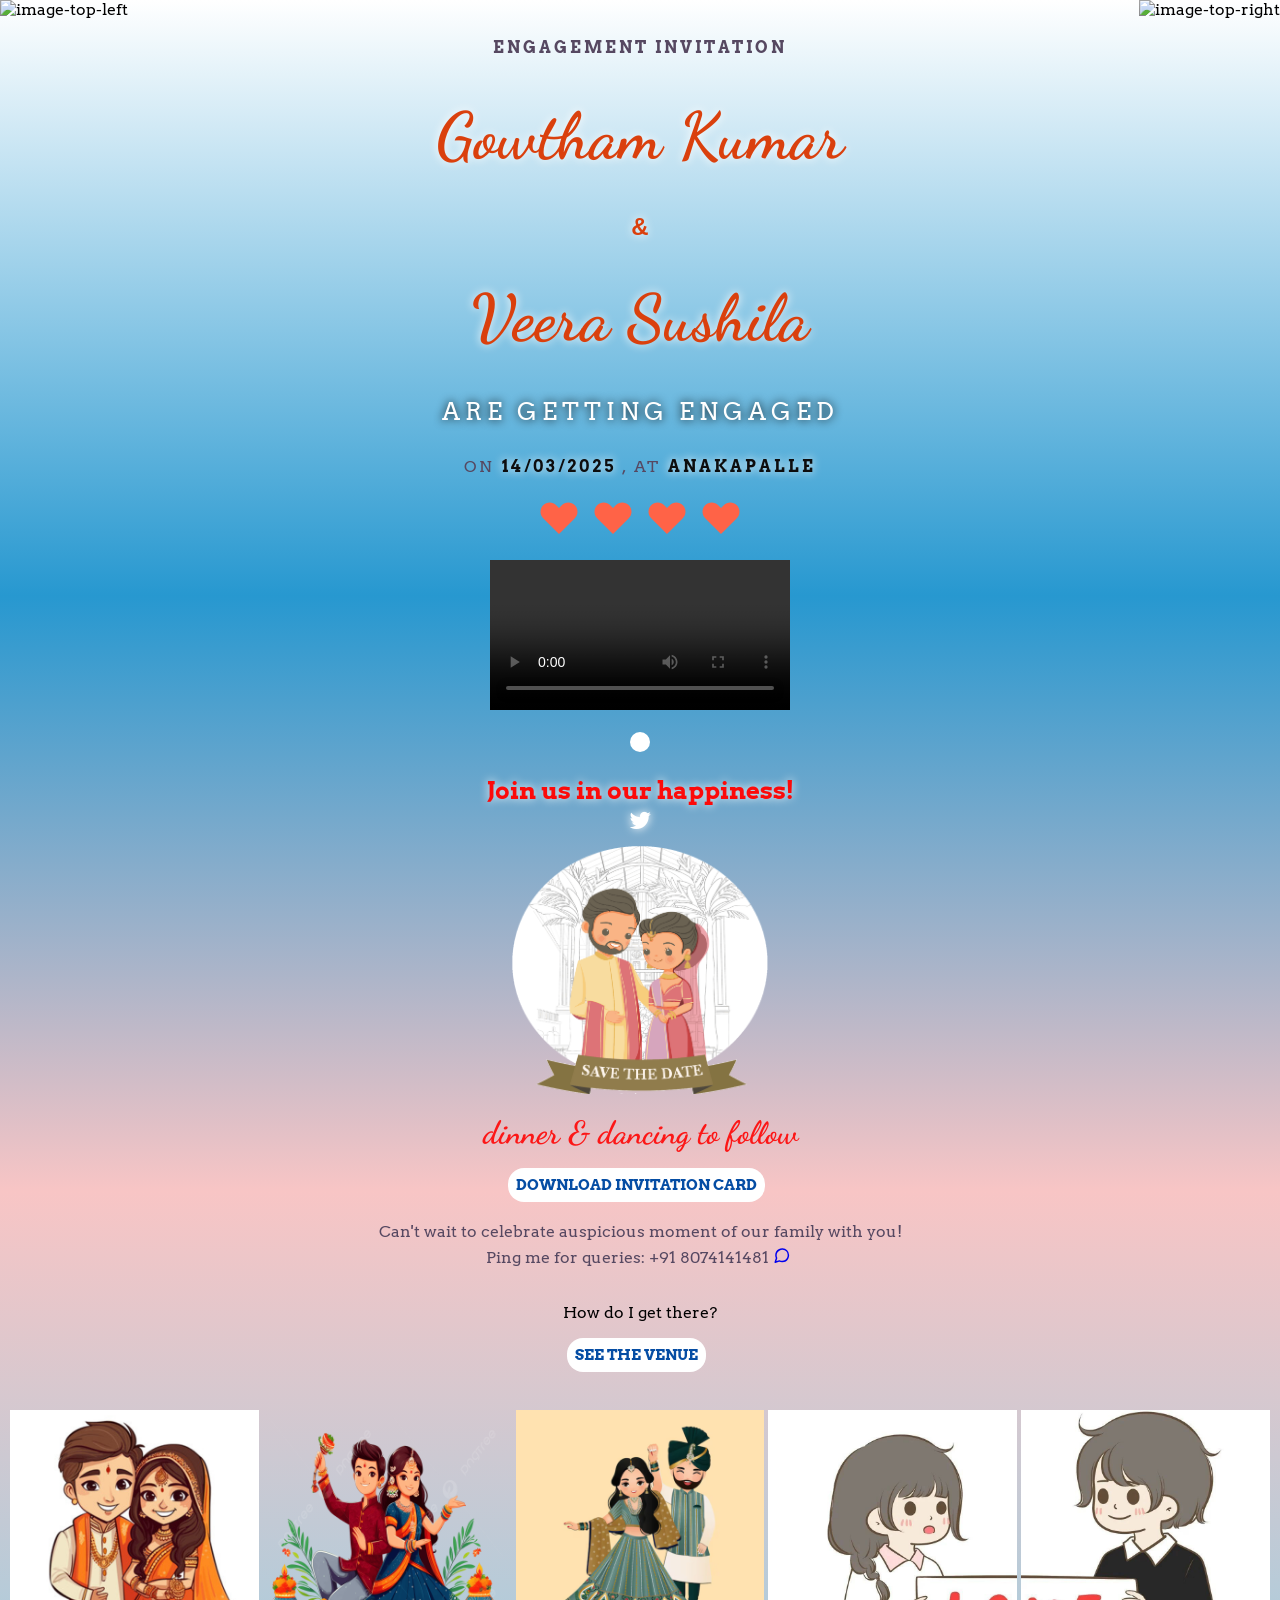
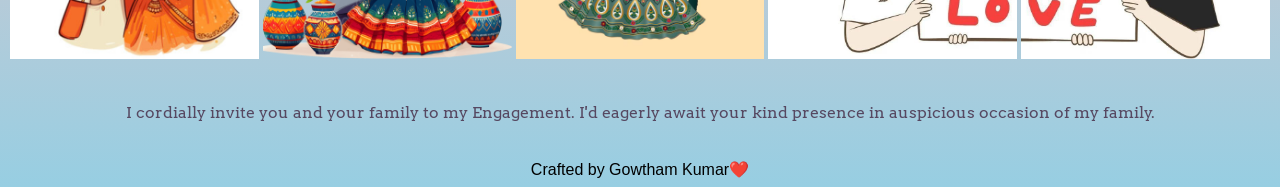
==== invitation-main/index.html @ 42450f7e "Update index.html" ====
<!DOCTYPE html>
<html lang="en" >
   <head>
      <link rel="shortcut icon" href="favicon.png" type="image/png"> 
      <meta charset="UTF-8">
      <meta name="viewport" content="width=device-width, initial-scale=1, user-scalable=no" />
      <meta name="author" content="Gowtham Kumar">
      <meta name="email" content="boddetigowtamkumar@gmail.com">
      <meta name="copyright" content="Gowtham 2025" />
      <meta content="width=device-width, initial-scale=1" name="viewport" />
      <meta property="og:type" content="Wedding Website" >
      <meta property="og:image:type" content="image/jpeg" />
      <meta property="og:image:width" content="200">
      <meta property="og:image:height" content="200">
      <title>Engagement Invitation | Gowtham❤️</title>
      <link href="https://fonts.googleapis.com/css?family=Arvo" rel="stylesheet">
      <link rel='stylesheet' href='https://fonts.googleapis.com/css?family=Dancing+Script&amp;display=swap'>
      <link rel="stylesheet" href="./css/style.css">
      <link rel="stylesheet" href="https://cdnjs.cloudflare.com/ajax/libs/font-awesome/4.7.0/css/font-awesome.min.css">
      
   </head>
   <body>
      <div class="Gowtham-falling"></div>
      <img src="https://i.postimg.cc/mDD9D8Zd/Untitled-design-1-removebg-preview.png" alt="image-top-right" class="top-right-decoration">
      <img src="https://i.postimg.cc/P5X5TN5y/Untitled-design-removebg-preview-1.png" alt="image-top-left" class="top-left-decoration" > 
      <section id="media"></section>
      <div class="wrap">
        
       
        <div class="title">
          <p><b>ENGAGEMENT INVITATION</b></p>
            <h1>Gowtham Kumar</h1>
            <h2>&</h2>
            <h1>Veera Sushila</h1>
            <h3>Are getting Engaged</h3>
            <p>
               On <span class="date"> 14/03/2025 </span></29>, at <span class="place"> 
               Anakapalle</span>            
            </p>
            <div class="body2">
            <svg width="50" height="50" viewBox="0 0 200 200">
               <g transform="translate(100 100)">
                 <path transform="translate(-50 -50)" fill="tomato" d="M92.71,7.27L92.71,7.27c-9.71-9.69-25.46-9.69-35.18,0L50,14.79l-7.54-7.52C32.75-2.42,17-2.42,7.29,7.27v0 c-9.71,9.69-9.71,25.41,0,35.1L50,85l42.71-42.63C102.43,32.68,102.43,16.96,92.71,7.27z"></path>
                 <animateTransform 
                     attributeName="transform" 
                     type="scale" 
                     values="1; 1.5; 1.25; 1.5; 1.5; 1;" 
                     dur="1s" 
                     repeatCount="indefinite"
                     additive="sum">      
                 </animateTransform>
             </g>
           </svg>

           <svg width="50" height="50" viewBox="0 0 200 200">
            <g transform="translate(100 100)">
              <path transform="translate(-50 -50)" fill="tomato" d="M92.71,7.27L92.71,7.27c-9.71-9.69-25.46-9.69-35.18,0L50,14.79l-7.54-7.52C32.75-2.42,17-2.42,7.29,7.27v0 c-9.71,9.69-9.71,25.41,0,35.1L50,85l42.71-42.63C102.43,32.68,102.43,16.96,92.71,7.27z"></path>
              <animateTransform 
                  attributeName="transform" 
                  type="scale" 
                  values="1; 1.5; 1.25; 1.5; 1.5; 1;" 
                  dur="1s" 
                  repeatCount="indefinite"
                  additive="sum">      
              </animateTransform>
          </g>
        </svg>

        <svg width="50" height="50" viewBox="0 0 200 200">
         <g transform="translate(100 100)">
           <path transform="translate(-50 -50)" fill="tomato" d="M92.71,7.27L92.71,7.27c-9.71-9.69-25.46-9.69-35.18,0L50,14.79l-7.54-7.52C32.75-2.42,17-2.42,7.29,7.27v0 c-9.71,9.69-9.71,25.41,0,35.1L50,85l42.71-42.63C102.43,32.68,102.43,16.96,92.71,7.27z"></path>
           <animateTransform 
               attributeName="transform" 
               type="scale" 
               values="1; 1.5; 1.25; 1.5; 1.5; 1;" 
               dur="1s" 
               repeatCount="indefinite"
               additive="sum">      
           </animateTransform>
       </g>
     </svg>

     <svg width="50" height="50" viewBox="0 0 200 200">
      <g transform="translate(100 100)">
        <path transform="translate(-50 -50)" fill="tomato" d="M92.71,7.27L92.71,7.27c-9.71-9.69-25.46-9.69-35.18,0L50,14.79l-7.54-7.52C32.75-2.42,17-2.42,7.29,7.27v0 c-9.71,9.69-9.71,25.41,0,35.1L50,85l42.71-42.63C102.43,32.68,102.43,16.96,92.71,7.27z"></path>
        <animateTransform 
            attributeName="transform" 
            type="scale" 
            values="1; 1.5; 1.25; 1.5; 1.5; 1;" 
            dur="1s" 
            repeatCount="indefinite"
            additive="sum">      
        </animateTransform>
    </g>
  </svg>
             </div>

         </div>
      </div>

      <div class="actions">
        
         <div class="tile__img">
       <video class="tile__video" controls>
        <source src="videoplayback.mp4" type="video/mp4">
        Your browser does not support the video tag.
    </video>
          </div>
      </div>
      <br>   

      <div id="time"></div>

 <p class="happiness">Join us in our happiness!<br><a href="#" target="_blank" class="twitter"><i class="fa fa-twitter"></i></a></p>
     
      <div class="tile__img">
         <img class="tile__img" src="./assets/img/ggg.gif" alt=""  />
       </div>
     
      <p class="dance-med">
         dinner & dancing to follow
      </p>
      <div class="actions">
        
        <a href="./assets/img/My Invitation.jpeg" href="{{.}}" target="_blank">
          <div class="venue">DOWNLOAD INVITATION CARD</div>
        </a>

        
      </div>
      <p class="footer">
         Can't wait to celebrate auspicious moment of our family with you! <br>
         Ping me for queries: +91 8074141481
         <span> <a href="https://api.whatsapp.com/send?phone=9133933034&utm_source=Messaging&utm_medium=Whatsapp" target="_blank" class="social-icon" title="WhatsApp">
          <svg xmlns="http://www.w3.org/2000/svg" width="22" height="22" viewBox="0 -8 30 30" fill="none" stroke="currentColor" stroke-width="2" stroke-linecap="round" stroke-linejoin="round" class="feather feather-activity"><path d="M21 11.5a8.38 8.38 0 0 1-.9 3.8 8.5 8.5 0 0 1-7.6 4.7 8.38 8.38 0 0 1-3.8-.9L3 21l1.9-5.7a8.38 8.38 0 0 1-.9-3.8 8.5 8.5 0 0 1 4.7-7.6 8.38 8.38 0 0 1 3.8-.9h.5a8.48 8.48 0 0 1 8 8v.5z"></path></svg>            
        </a></span>
      </p>
      <div class="music">
         <audio src="./assets/mp3/asd.mp3" id="my_audio" loop="loop"></audio> 
      
      </div>
      

      <p>How do I get there?</p>

      <div class="actions">
        
        <a href="https://maps.app.goo.gl/vthG9NfUws1JMPUT8?g_st=aw" target="_blank">
          <div class="venue">SEE THE VENUE</div>
        </a>
     
      </div>
       <br>   
      </div>
       
              <div class="wrapper">
               <section id="section1">
                
                 <div class="item">
                  <img src="./assets/img/image1.jpg" alt="Describe Image"> 
                </div>
                 <div class="item">
                 <img src="./assets/img/image2.png" alt="Describe Image">
               </div>
               <div class="item">
                <img src="./assets/img/image3.jpg" alt="Describe Image">
              </div>
                 <div class="item">
                 <img src="./assets/img/image4.jpg" alt="Describe Image">
               </div>
                 <div class="item">
                 <img src="./assets/img/image5.jpg" alt="Describe Image">
               </div>
       
               </section>
             </div> 

           </div>
         </div>
       
       </div>    
       <p class="footer">
         I cordially invite you and your family to
         my Engagement.
         
         I'd eagerly await your kind presence in auspicious occasion of my family.
         </p>

   

      <script src='https://cdnjs.cloudflare.com/ajax/libs/jquery/3.4.1/jquery.min.js'></script>
      <script src='https://cdn.jsdelivr.net/gh/timoschaefer/jQuery-Sakura/jquery-sakura.min.js'></script>
      <script  src="./js/script.js"></script>
      <script src="/path/to/flickity.pkgd.min.js"></script>

      
    <script type="text/javascript">
      function onYouTubeIframeAPIReady() {
        var ctrlq = document.getElementById("youtube-player");
        var player = new YT.Player('youtube-player', {
          height: ctrlq.dataset.height,
          width: ctrlq.dataset.width,
          events: {
            'onReady': function(e) {
              e.target.cueVideoById({
                videoId: ctrlq.dataset.video,
                startSeconds: ctrlq.dataset.startseconds,
                endSeconds: ctrlq.dataset.endseconds
              });
            }
          }
        });
      }
    </script>
      
   
 
<br>
Crafted  by Gowtham Kumar❤️

</body>

</html>
---- invitation-main/css/style.css ----
body {
  font-family: Arial, Helvetica, Sans-serif;
  background: linear-gradient(
    white,
    rgb(39, 152, 208),
    rgb(248, 197, 197),
    rgb(151, 206, 226)
  );
}

img {
  max-width: 100%;
  height: auto;
}

@media (max-width: 900px) {
  .imgi {
    max-width: 30%;
  }
  .top-right-decoration {
    max-width: 30%;
  }
  .top-left-decoration {
    max-width: 30%;
  }
}

.top-right-decoration {
  position: absolute;
  top: 0;
  right: 0;
  display: block;
}

.top-left-decoration {
  position: absolute;
  top: 0;
  left: 0;
  display: block;
}

.title h1 {
  font-family: "Dancing Script", cursive;
  font-weight: bold;
  font-style: normal;
  font-size: 65px;
  margin: 30px 0;
  color: #da400d;
  padding: 10px;
  text-shadow: 0 0 10px rgb(255, 255, 255);
}

.title h2 {
  font-family: Arial, Helvetica, sans-serif;
  font-weight: bold;
  font-style: 800;
  margin: 0;
  padding: 0;
  font-size: 24px;
  color: #da400d;
  line-height: 1;
  text-shadow: 0 0 10px rgb(255, 255, 255);
}

.dance-med {
  font-family: "Dancing Script", cursive;
  font-weight: bolder;
  font-style: normal;
  font-size: 32px;
  color: #fc1717;
  margin: 16px;
  text-align: center;
}

.title h3 {
  font-weight: 300;
  text-transform: uppercase;
  letter-spacing: 5px;
  font-size: 24px;
  color: #ffffff;
  margin-top: 5px;
  text-shadow: 0 0 10px rgb(7, 7, 7);
}

.title p {
  color: #564861;
  margin: 30px 0 20px;
  text-transform: uppercase;
  letter-spacing: 3px;
  font-size: 16px;
}

.wrap {
  display: -webkit-flex;
  display: flex;
  -webkit-flex-wrap: wrap;
  flex-wrap: wrap;
  -webkit-justify-content: center;
  justify-content: center;
  -webkit-align-items: center;
  align-items: center;
  /* padding: 20px; */
  text-align: center;
  /* min-height:100%; */
}

/** **/

* {
  /* margin: 0;
    padding: 0; */
  font-family: "Arvo", serif;
}

body {
  display: flex;
  justify-content: center;
  align-items: center;

  flex-direction: column;
}

.title {
  margin-bottom: 10px;
}

#time {
  width: auto;
  height: auto;
  padding: 10px;
  background-color: #ffffff;
  border-radius: 25px;
  font-size: 20px;
}

.venue {
  width: auto;
  height: auto;
  background-color: #ffffff;
  border-radius: 16px;
  text-align: center;
  color: #054da4;
  padding: 8px;
  margin-right: 8px;
  font-weight: 800;
}

.venue a {
  text-decoration: none;
  color: #fff;
}

.container {
  display: flex;
  /* grid-template-columns: 1fr 1fr; */
  border-radius: 10px;
  overflow: hidden;
}

.block {
  width: 180px;
  height: 160px;
  display: flex;
  justify-content: center;
  align-items: center;
  text-align: center;
  color: #fff;
}

.days {
  background: rgb(5, 5, 106);
}

.hours {
  background: #5cadeb;
  color: rgb(5, 5, 106);
  font-weight: 800;
  text-shadow: 0 0 10px rgb(255, 253, 253);
}

.minutes {
  background: rgb(5, 5, 106);
}

.seconds {
  background-color: #5cadeb;
  color: rgb(5, 5, 106);
  font-weight: 800;
  text-shadow: 0 0 10px rgb(255, 253, 253);
}

.date {
  color: rgb(13, 13, 14);
  font-weight: 900;
  text-shadow: 0 0 10px rgb(255, 253, 253);
}

.place {
  color: rgb(13, 13, 14);
  font-weight: 900;
  text-shadow: 0 0 10px rgb(255, 253, 253);
}

.footer {
  color: #564861;
  text-align: center;
  font-size: 16px;
  margin: 20px;
}

.phone {
  color: #874562;
  text-shadow: 0 0 10px rgb(255, 253, 253);
}

.end-msg {
  width: auto;
  height: auto;
  padding: 12px;
  background: linear-gradient(90deg, #b33a46, #9b313c);
  border-radius: 20px;
  font-size: 14px;
  color: #fff;
  font-size: 24px;
}

a {
  text-decoration: none;
}

.happiness {
  color: #fc0a0a;
  font-size: 24px;
  font-weight: bold;
  text-align: center;
  margin-bottom: 10px;
  text-shadow: 0 0 10px rgb(255, 255, 255);
}

.twitter {
  color: #ffffff;
}

.music {
  display: none;
}

.actions {
  display: flex;
  font-size: 15px;
  letter-spacing: 0pt;
}

@media only screen and (max-width: 768px) {
  .video-container {
    overflow: hidden;
    position: relative;
    width: 100%;
  }

  .video-container::after {
    padding-top: 56.25%;
    display: block;
    content: "";
  }

  .video-container iframe {
    position: absolute;
    top: 0;
    left: 0;
    width: 100%;
    height: 100%;
  }

  .block {
    width: 90px;
    height: 80px;
    /* display: grid; */
    font-size: 16px;
  }
}

@media only screen and (max-width: 400px) {
  .video-container {
    overflow: hidden;
    position: relative;
    width: 100%;
  }

  .video-container::after {
    padding-top: 56.25%;
    display: block;
    content: "";
  }

  .video-container iframe {
    position: absolute;
    top: 0;
    left: 0;
    width: 100%;
    height: 100%;
  }

  .block {
    width: 75px;
    height: 65px;

    font-size: 12px;
  }
}

.wrapper {
  display: grid;
  grid-template-columns: repeat(3, 100%);
  overflow: hidden;
  scroll-behavior: smooth;
}
.wrapper section {
  width: 100%;
  position: relative;
  display: grid;
  grid-template-columns: repeat(5, auto);
  margin: 20px 0;
}
.wrapper section .item {
  /* width: max-content; */
  padding: 0 2px;
  transition: 250ms all ease;
}
.wrapper section .item:hover {
  margin: 0 40px;
  transform: scale(1.8);
}
.wrapper section a {
  position: absolute;
  color: #fff;
  text-decoration: none;
  font-size: 6em;
  background: black;
  width: 80px;
  padding: 20px;
  text-align: center;
  z-index: 1;
}
.wrapper section a:nth-of-type(1) {
  top: 0;
  bottom: 0;
  left: 0;
  background: linear-gradient(-90deg, rgba(0, 0, 0, 0) 0%, black 100%);
}
.wrapper section a:nth-of-type(2) {
  top: 0;
  bottom: 0;
  right: 0;
  background: linear-gradient(90deg, rgba(0, 0, 0, 0) 0%, black 100%);
}

@media only screen and (max-width: 600px) {
  a.arrow__btn {
    display: none;
  }
  .wrapper {
    display: none;
  }

  .wrapper section .item {
    max-width: 100%;
  }
}

.tile__img {
  max-width: 45%;
  text-align: center;
  height: auto;
  object-fit: cover;
}

blockquote {
  position: relative;
  padding-left: 30px;
  font-weight: 600;
  color: #373a63;
  padding: 1em;
  padding-right: 0.25em;
  margin-left: 2.25em;
  margin-right: 0.2em;
  max-width: 35em;
  font-size: 15px;
}
blockquote::before {
  content: "“";
  font-family: serif;
  position: absolute;
  right: 100%;
  font-size: 75px;
  line-height: 0px;
  top: 50px;
  color: #674ea7;
  animation: dancing 1s linear infinite;
  display: inline-block;
  transform: rotate(13deg);
}
blockquote::after {
  content: "";
  display: block;
  position: absolute;
  top: 100%;
  width: 80px;
  height: 5px;
  background: #e56d39;
  left: 1em;
}

@keyframes dancing {
  0% {
    transform: rotate(13deg) scale(1.25);
  }

  25% {
    transform: rotate(0deg);
  }

  50% {
    transform: rotate(-13deg) scale(1.25);
  }

  75% {
    transform: rotate(0deg);
  }

  100% {
    transform: rotate(13deg) scale(1.25);
  }
}
@-webkit-keyframes fall {
  0% {
    opacity: 0.9;
    top: 0;
  }
  100% {
    opacity: 0.2;
    top: 100%;
  }
}

@keyframes fall {
  0% {
    opacity: 0.9;
    top: 0;
  }
  100% {
    opacity: 0.2;
    top: 100%;
  }
}

@-webkit-keyframes blow-soft-left {
  0% {
    margin-left: 0;
  }
  100% {
    margin-left: -50%;
  }
}

@keyframes blow-soft-left {
  0% {
    margin-left: 0;
  }
  100% {
    margin-left: -50%;
  }
}

@-webkit-keyframes blow-medium-left {
  0% {
    margin-left: 0;
  }
  100% {
    margin-left: -100%;
  }
}

@keyframes blow-medium-left {
  0% {
    margin-left: 0;
  }
  100% {
    margin-left: -100%;
  }
}

@-webkit-keyframes blow-soft-right {
  0% {
    margin-left: 0;
  }
  100% {
    margin-left: 50%;
  }
}

@keyframes blow-soft-right {
  0% {
    margin-left: 0;
  }
  100% {
    margin-left: 50%;
  }
}

@-webkit-keyframes blow-medium-right {
  0% {
    margin-left: 0;
  }
  100% {
    margin-left: 100%;
  }
}

@keyframes blow-medium-right {
  0% {
    margin-left: 0;
  }
  100% {
    margin-left: 100%;
  }
}

@-webkit-keyframes sway-0 {
  0% {
    -webkit-transform: rotate(-5deg);
  }
  40% {
    -webkit-transform: rotate(28deg);
  }
  100% {
    -webkit-transform: rotate(3deg);
  }
}

@keyframes sway-0 {
  0% {
    -ms-transform: rotate(-5deg);
    transform: rotate(-5deg);
  }
  40% {
    -ms-transform: rotate(28deg);
    transform: rotate(28deg);
  }
  100% {
    -ms-transform: rotate(3deg);
    transform: rotate(3deg);
  }
}

@-webkit-keyframes sway-1 {
  0% {
    -webkit-transform: rotate(10deg);
  }
  40% {
    -webkit-transform: rotate(43deg);
  }
  100% {
    -webkit-transform: rotate(15deg);
  }
}

@keyframes sway-1 {
  0% {
    -ms-transform: rotate(10deg);
    transform: rotate(10deg);
  }
  40% {
    -ms-transform: rotate(43deg);
    transform: rotate(43deg);
  }
  100% {
    -ms-transform: rotate(15deg);
    transform: rotate(15deg);
  }
}

@-webkit-keyframes sway-2 {
  0% {
    -webkit-transform: rotate(15deg);
  }
  40% {
    -webkit-transform: rotate(56deg);
  }
  100% {
    -webkit-transform: rotate(22deg);
  }
}

@keyframes sway-2 {
  0% {
    -ms-transform: rotate(15deg);
    transform: rotate(15deg);
  }
  40% {
    -ms-transform: rotate(56deg);
    transform: rotate(56deg);
  }
  100% {
    -ms-transform: rotate(22deg);
    transform: rotate(22deg);
  }
}

@-webkit-keyframes sway-3 {
  0% {
    -webkit-transform: rotate(25deg);
  }
  40% {
    -webkit-transform: rotate(74deg);
  }
  100% {
    -webkit-transform: rotate(37deg);
  }
}

@keyframes sway-3 {
  0% {
    -ms-transform: rotate(25deg);
    transform: rotate(25deg);
  }
  40% {
    -ms-transform: rotate(74deg);
    transform: rotate(74deg);
  }
  100% {
    -ms-transform: rotate(37deg);
    transform: rotate(37deg);
  }
}

@-webkit-keyframes sway-4 {
  0% {
    -webkit-transform: rotate(40deg);
  }
  40% {
    -webkit-transform: rotate(68deg);
  }
  100% {
    -webkit-transform: rotate(25deg);
  }
}

@keyframes sway-4 {
  0% {
    -ms-transform: rotate(40deg);
    transform: rotate(40deg);
  }
  40% {
    -ms-transform: rotate(68deg);
    transform: rotate(68deg);
  }
  100% {
    -ms-transform: rotate(25deg);
    transform: rotate(25deg);
  }
}

@-webkit-keyframes sway-5 {
  0% {
    -webkit-transform: rotate(50deg);
  }
  40% {
    -webkit-transform: rotate(78deg);
  }
  100% {
    -webkit-transform: rotate(40deg);
  }
}

@keyframes sway-5 {
  0% {
    -ms-transform: rotate(50deg);
    transform: rotate(50deg);
  }
  40% {
    -ms-transform: rotate(78deg);
    transform: rotate(78deg);
  }
  100% {
    -ms-transform: rotate(40deg);
    transform: rotate(40deg);
  }
}

@-webkit-keyframes sway-6 {
  0% {
    -webkit-transform: rotate(65deg);
  }
  40% {
    -webkit-transform: rotate(92deg);
  }
  100% {
    -webkit-transform: rotate(58deg);
  }
}

@keyframes sway-6 {
  0% {
    -ms-transform: rotate(65deg);
    transform: rotate(65deg);
  }
  40% {
    -ms-transform: rotate(92deg);
    transform: rotate(92deg);
  }
  100% {
    -ms-transform: rotate(58deg);
    transform: rotate(58deg);
  }
}

@-webkit-keyframes sway-7 {
  0% {
    -webkit-transform: rotate(72deg);
  }
  40% {
    -webkit-transform: rotate(118deg);
  }
  100% {
    -webkit-transform: rotate(68deg);
  }
}

@keyframes sway-7 {
  0% {
    -ms-transform: rotate(72deg);
    transform: rotate(72deg);
  }
  40% {
    -ms-transform: rotate(118deg);
    transform: rotate(118deg);
  }
  100% {
    -ms-transform: rotate(68deg);
    transform: rotate(68deg);
  }
}

@-webkit-keyframes sway-8 {
  0% {
    -webkit-transform: rotate(94deg);
  }
  40% {
    -webkit-transform: rotate(136deg);
  }
  100% {
    -webkit-transform: rotate(82deg);
  }
}

@keyframes sway-8 {
  0% {
    -ms-transform: rotate(94deg);
    transform: rotate(94deg);
  }
  40% {
    -ms-transform: rotate(136deg);
    transform: rotate(136deg);
  }
  100% {
    -ms-transform: rotate(82deg);
    transform: rotate(82deg);
  }
}

.sakura {
  background: linear-gradient(
    120deg,
    rgba(22, 9, 203, 0.6),
    rgba(154, 193, 235, 0.9)
  );

  pointer-events: none;
  position: absolute;
}
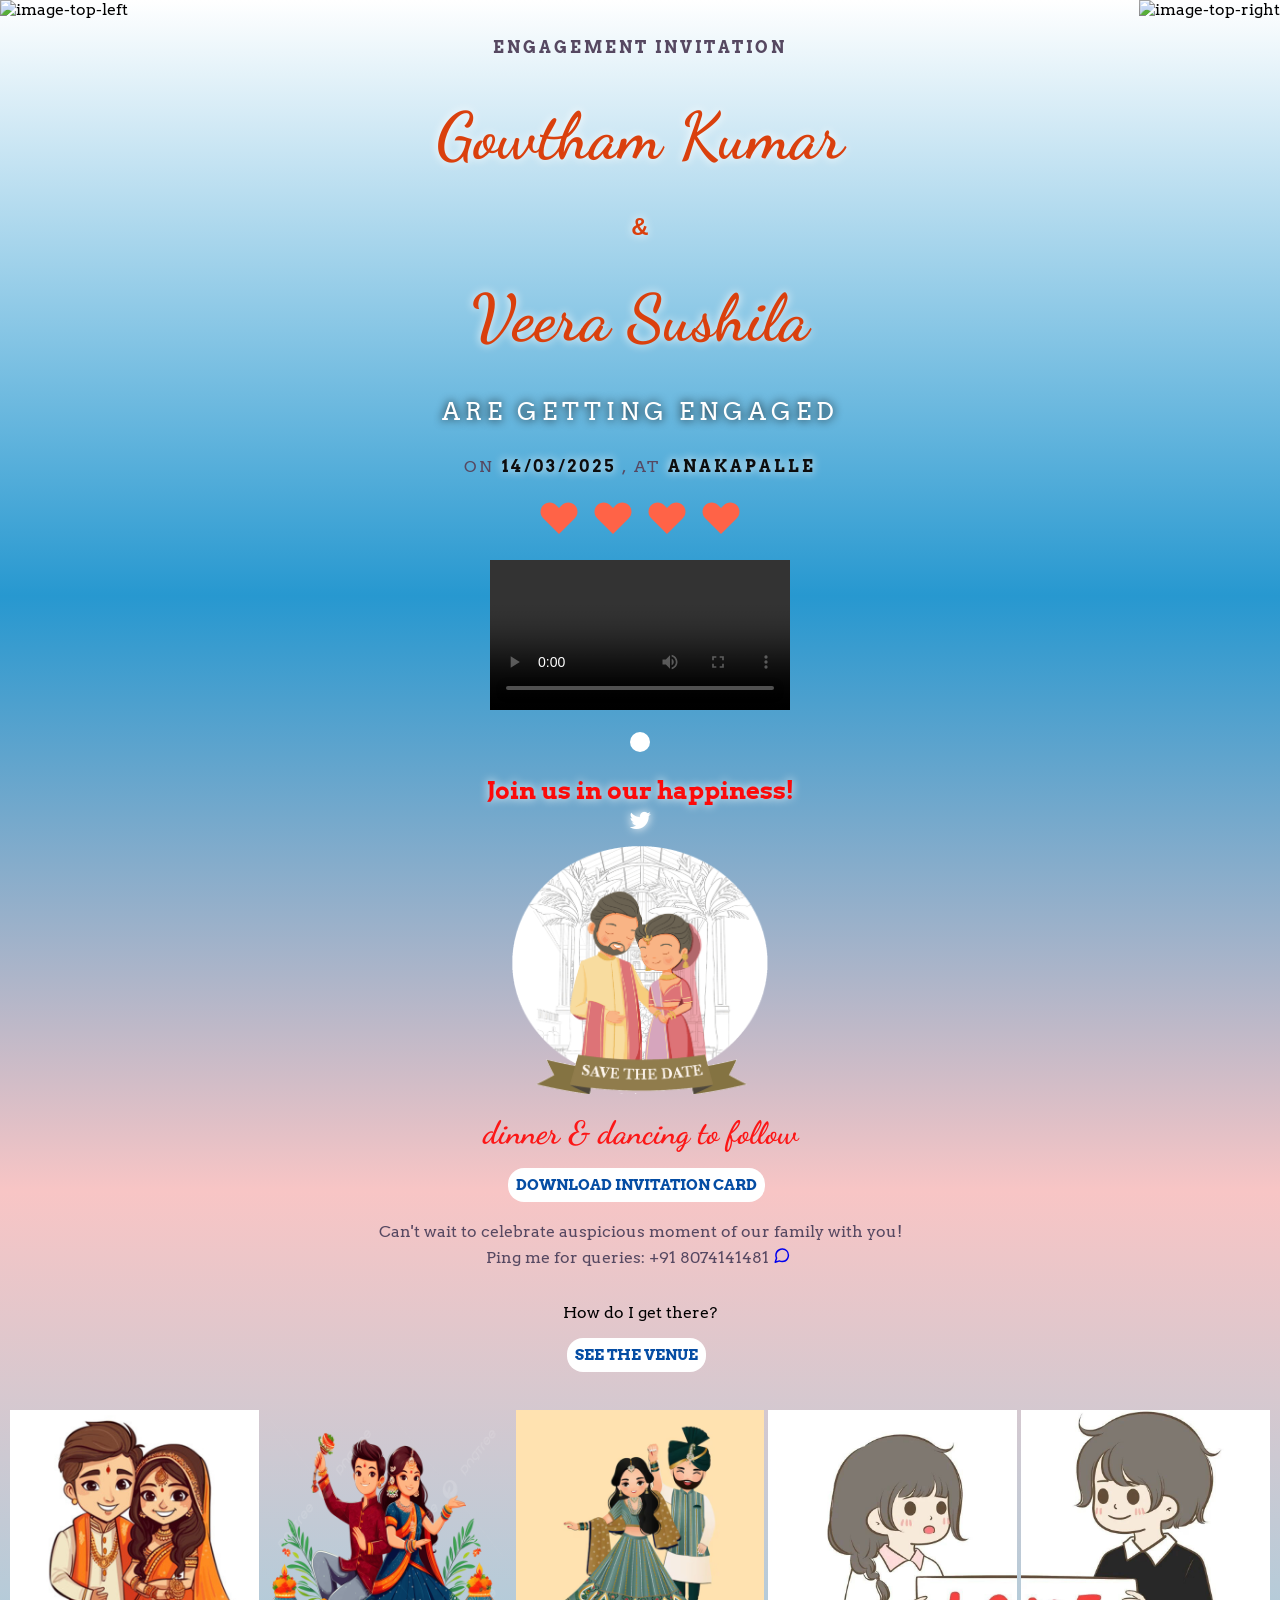
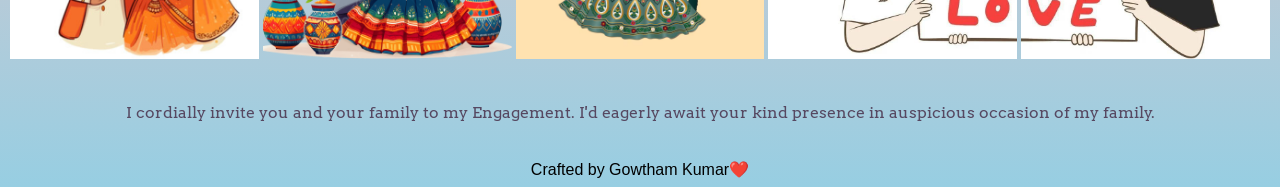
==== commit 9383948c: "Update index.html" ====
--- a/invitation-main/index.html
+++ b/invitation-main/index.html
@@ -100,7 +100,7 @@
 
       <div class="actions">
         
-         <div class="tile__img">
+         <div class="tile__img" style="width:100%;">
        <video class="tile__video" controls>
         <source src="videoplayback.mp4" type="video/mp4">
         Your browser does not support the video tag.
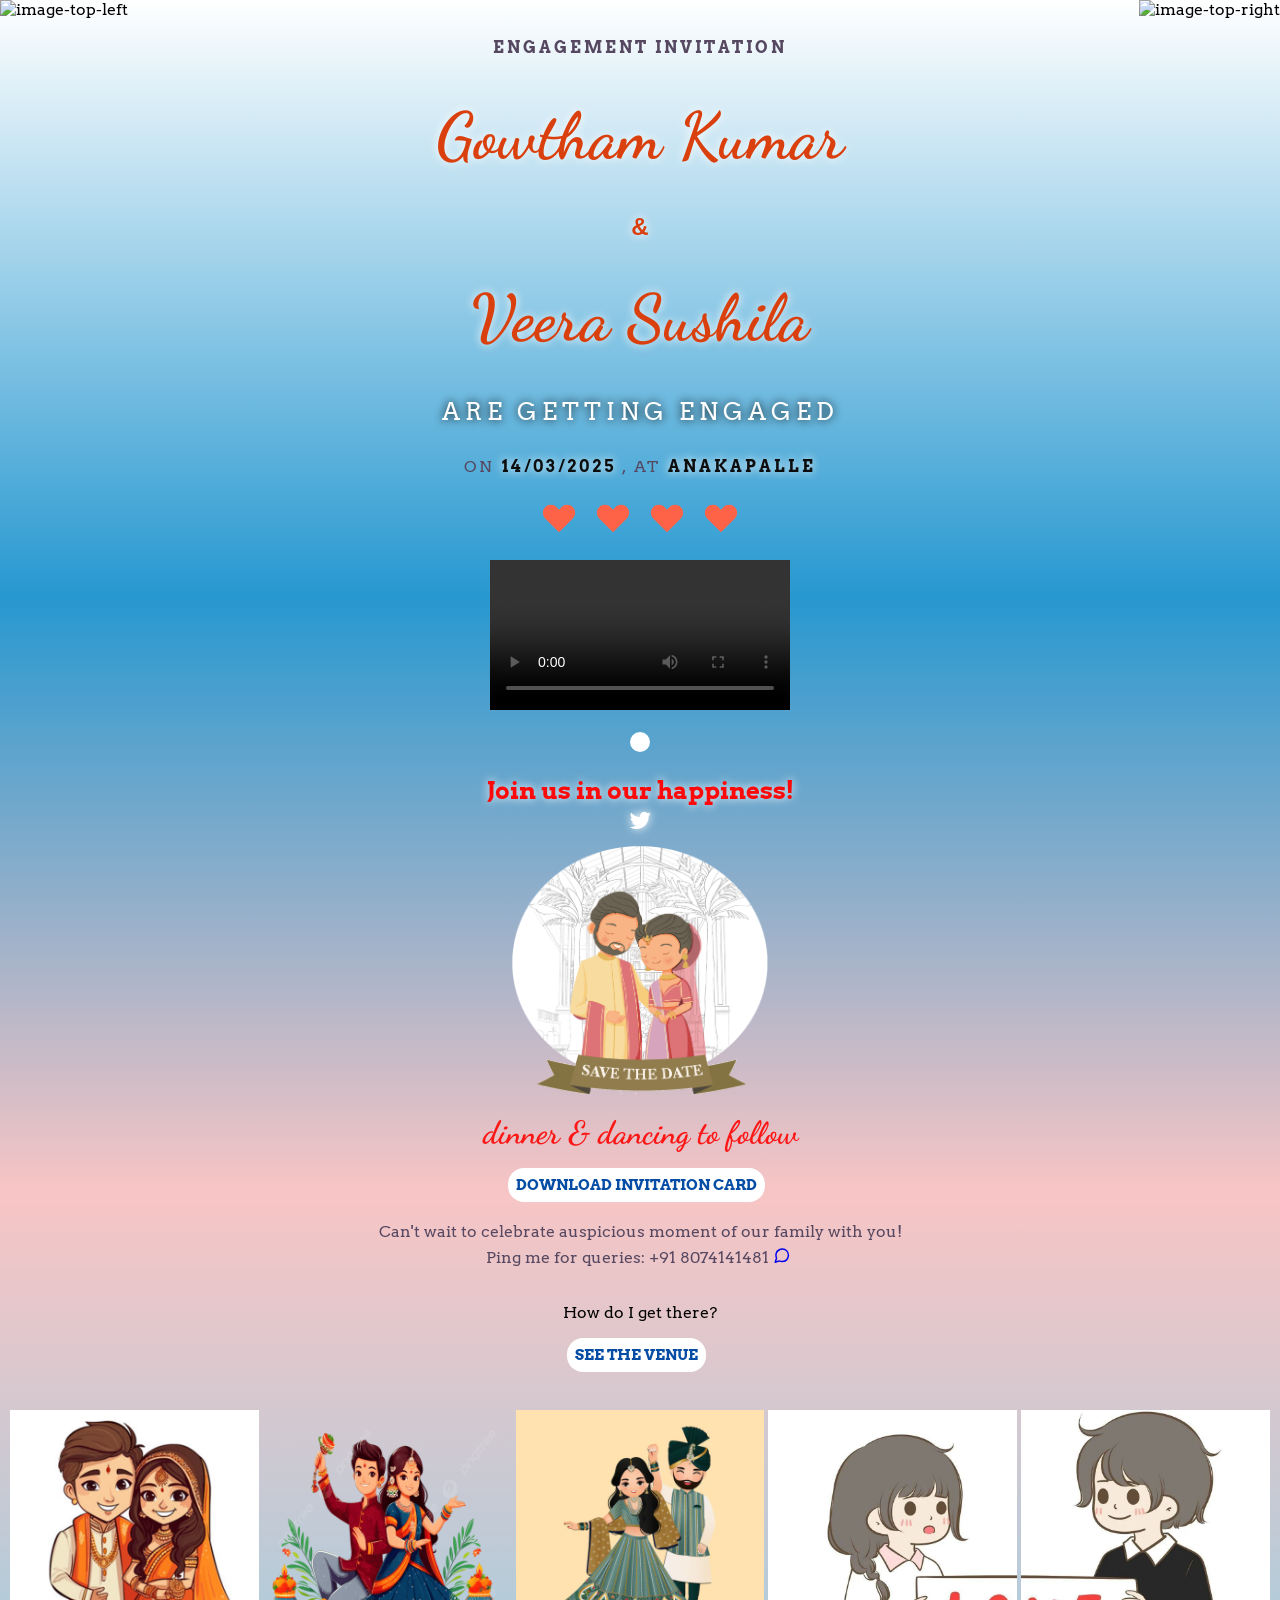
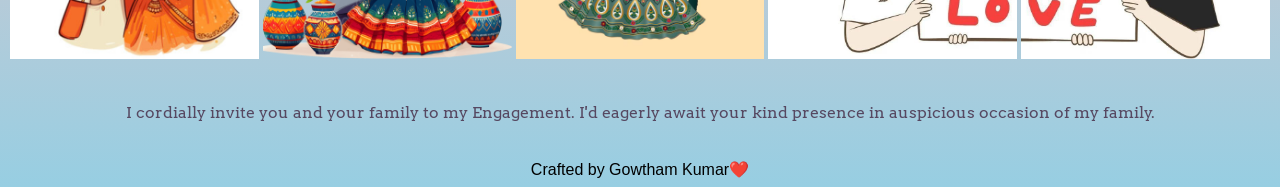
==== commit 20cf2471: "Update index.html" ====
--- a/invitation-main/index.html
+++ b/invitation-main/index.html
@@ -101,7 +101,7 @@
       <div class="actions">
         
          <div class="tile__img" style="width:100%;">
-       <video class="tile__video" controls>
+       <video class="tile__video" controls auto>
         <source src="videoplayback.mp4" type="video/mp4">
         Your browser does not support the video tag.
     </video>
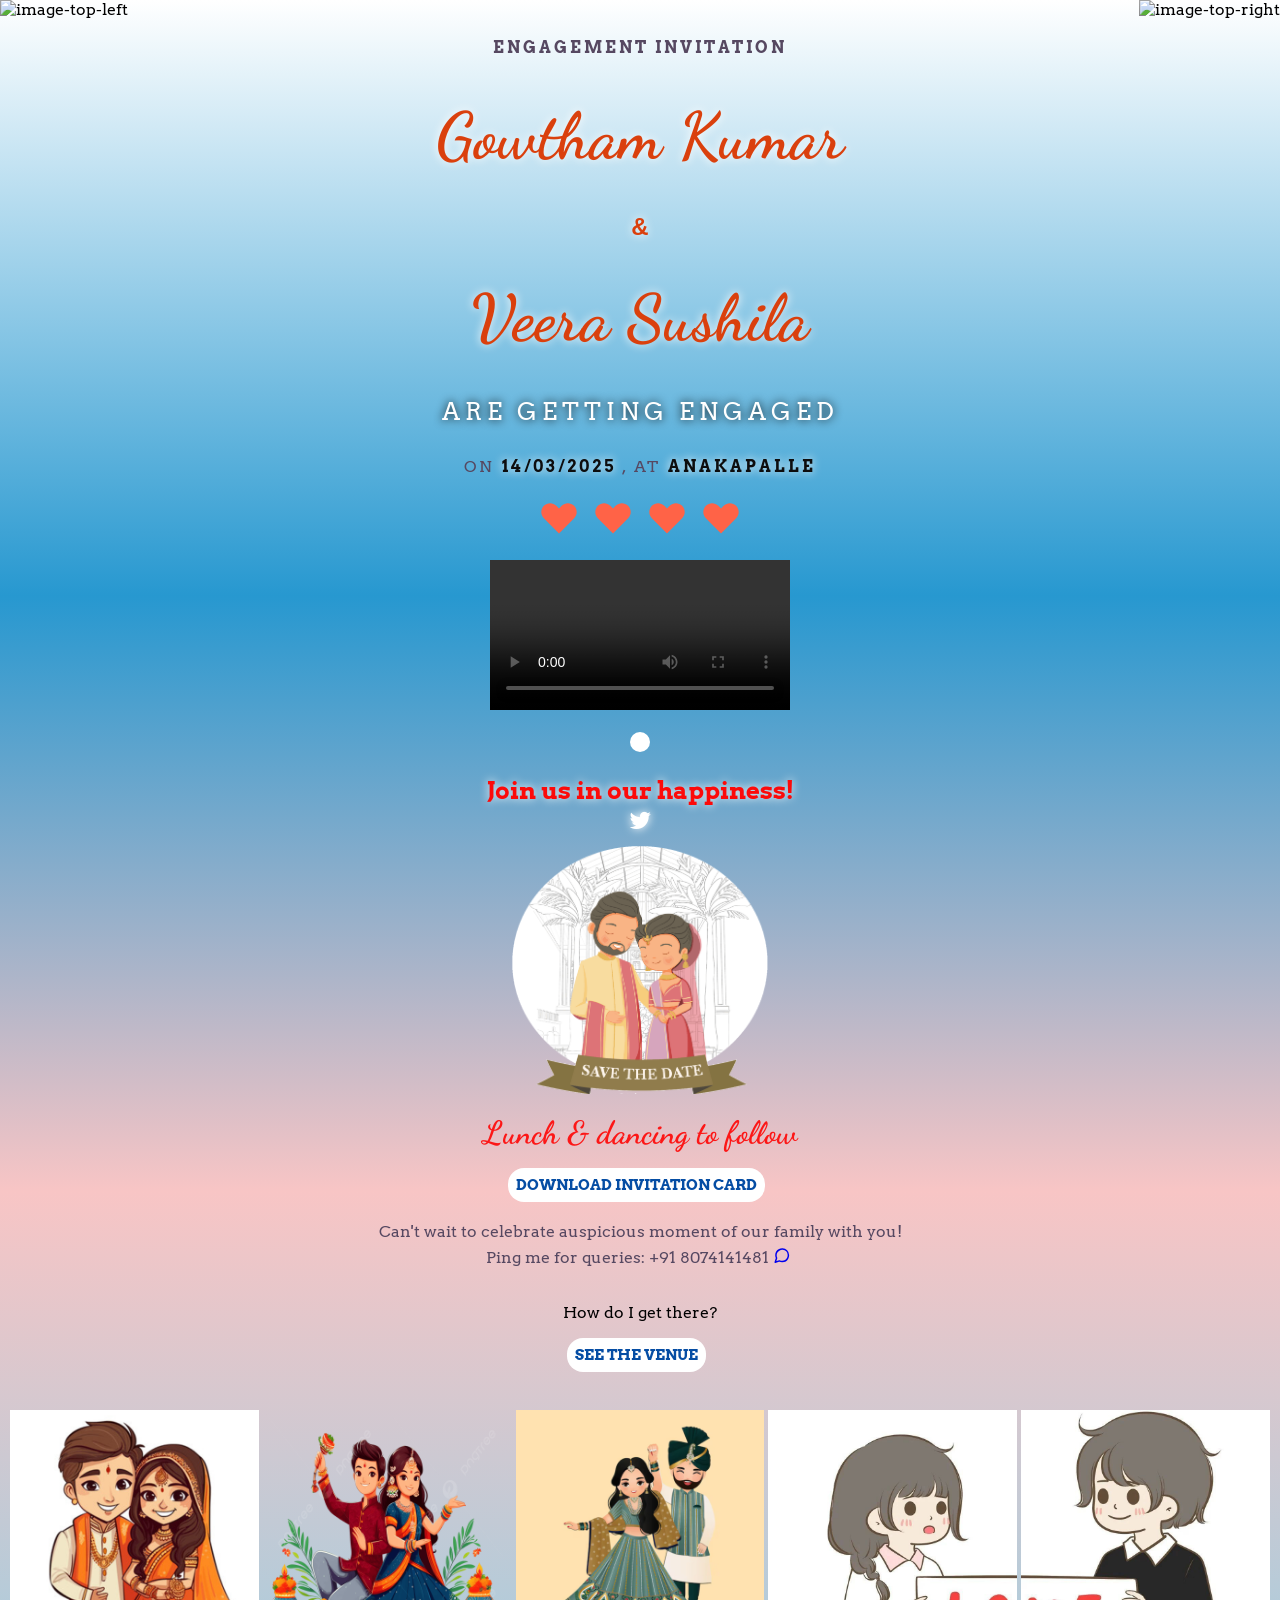
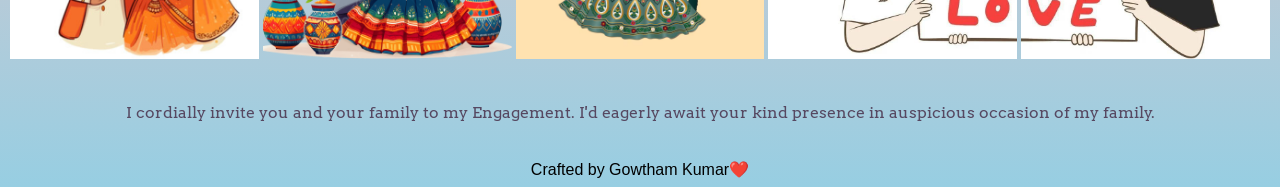
==== commit cafd579a: "Update index.html" ====
--- a/invitation-main/index.html
+++ b/invitation-main/index.html
@@ -118,7 +118,7 @@
        </div>
      
       <p class="dance-med">
-         dinner & dancing to follow
+         Lunch & dancing to follow
       </p>
       <div class="actions">
         
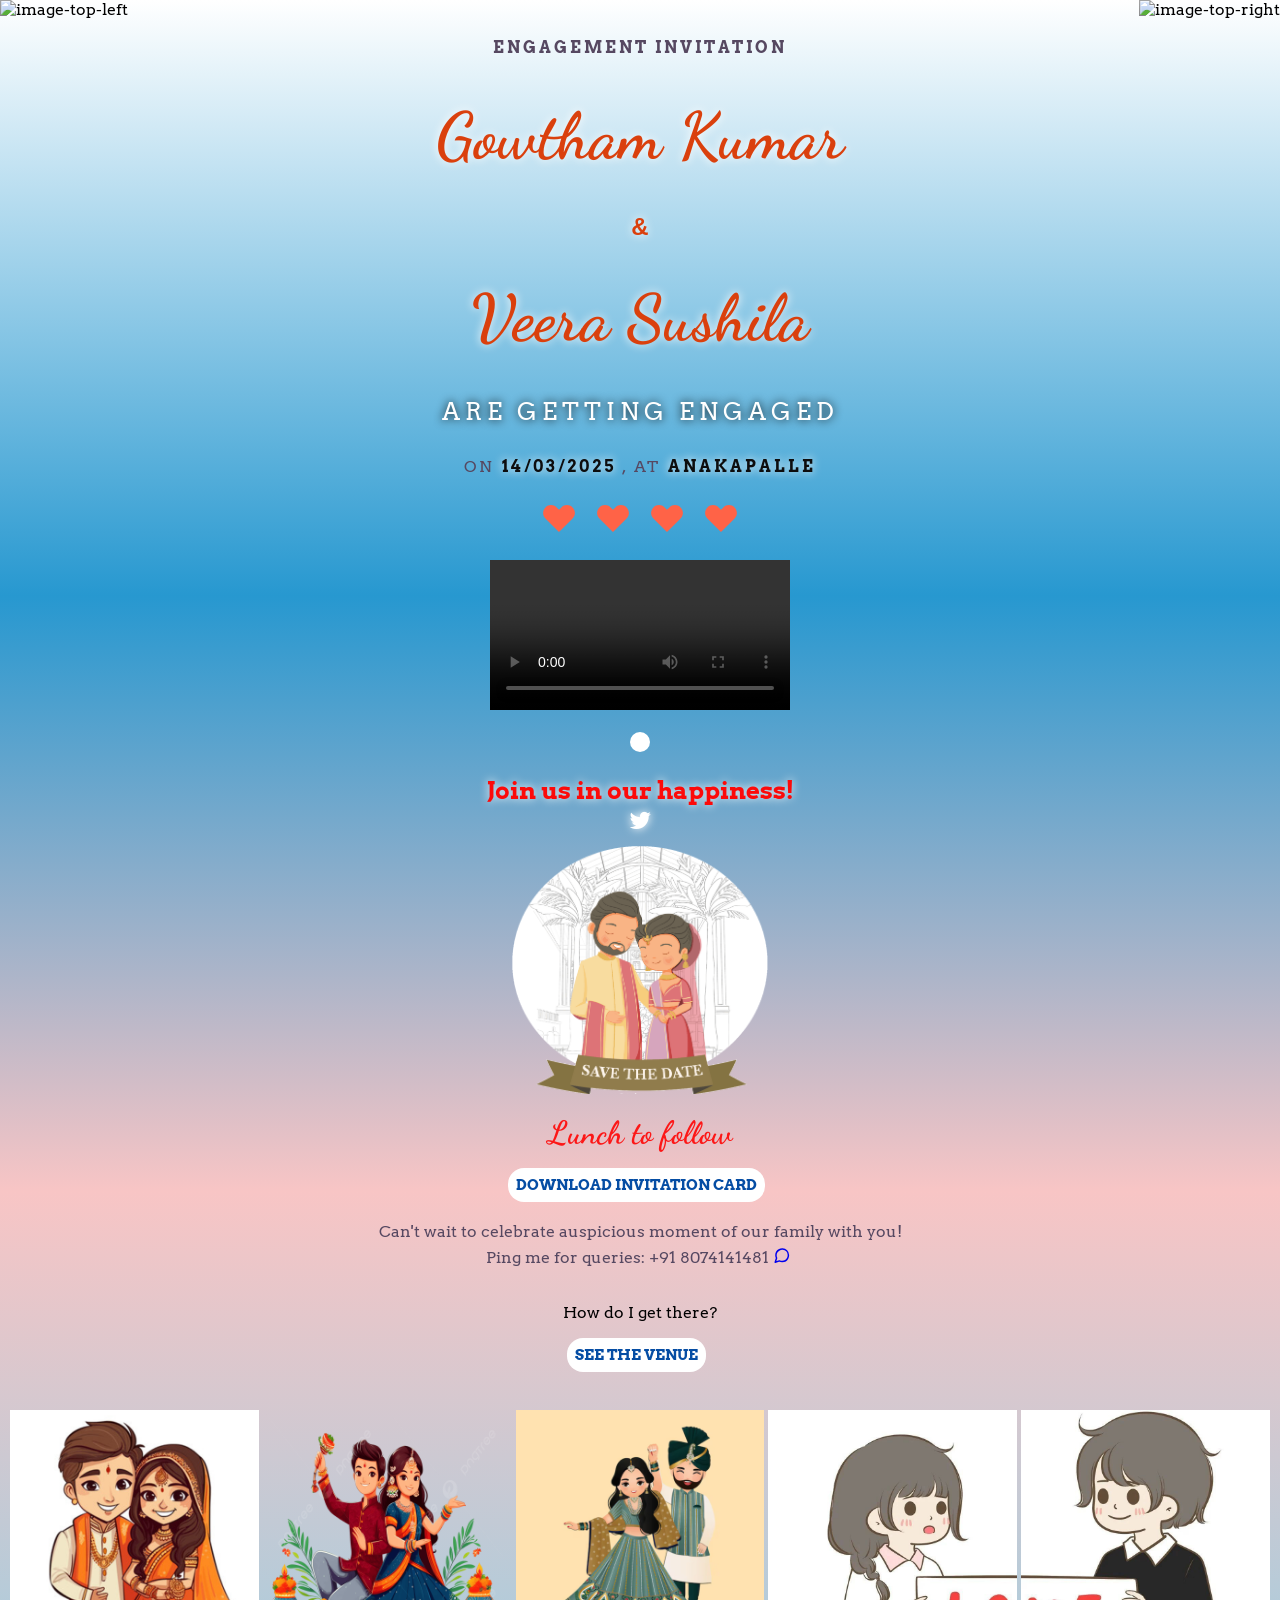
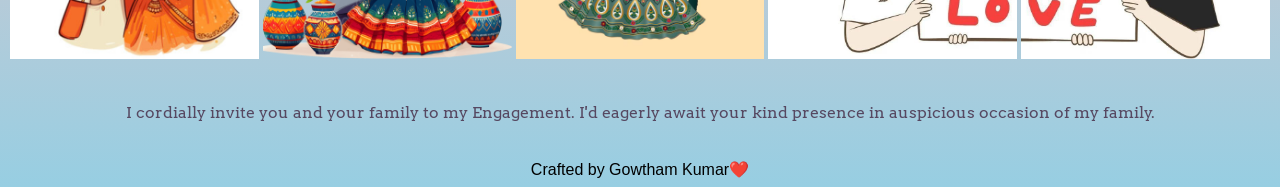
==== commit e160dca3: "Update index.html" ====
--- a/invitation-main/index.html
+++ b/invitation-main/index.html
@@ -118,7 +118,7 @@
        </div>
      
       <p class="dance-med">
-         Lunch & dancing to follow
+         Lunch to follow
       </p>
       <div class="actions">
         
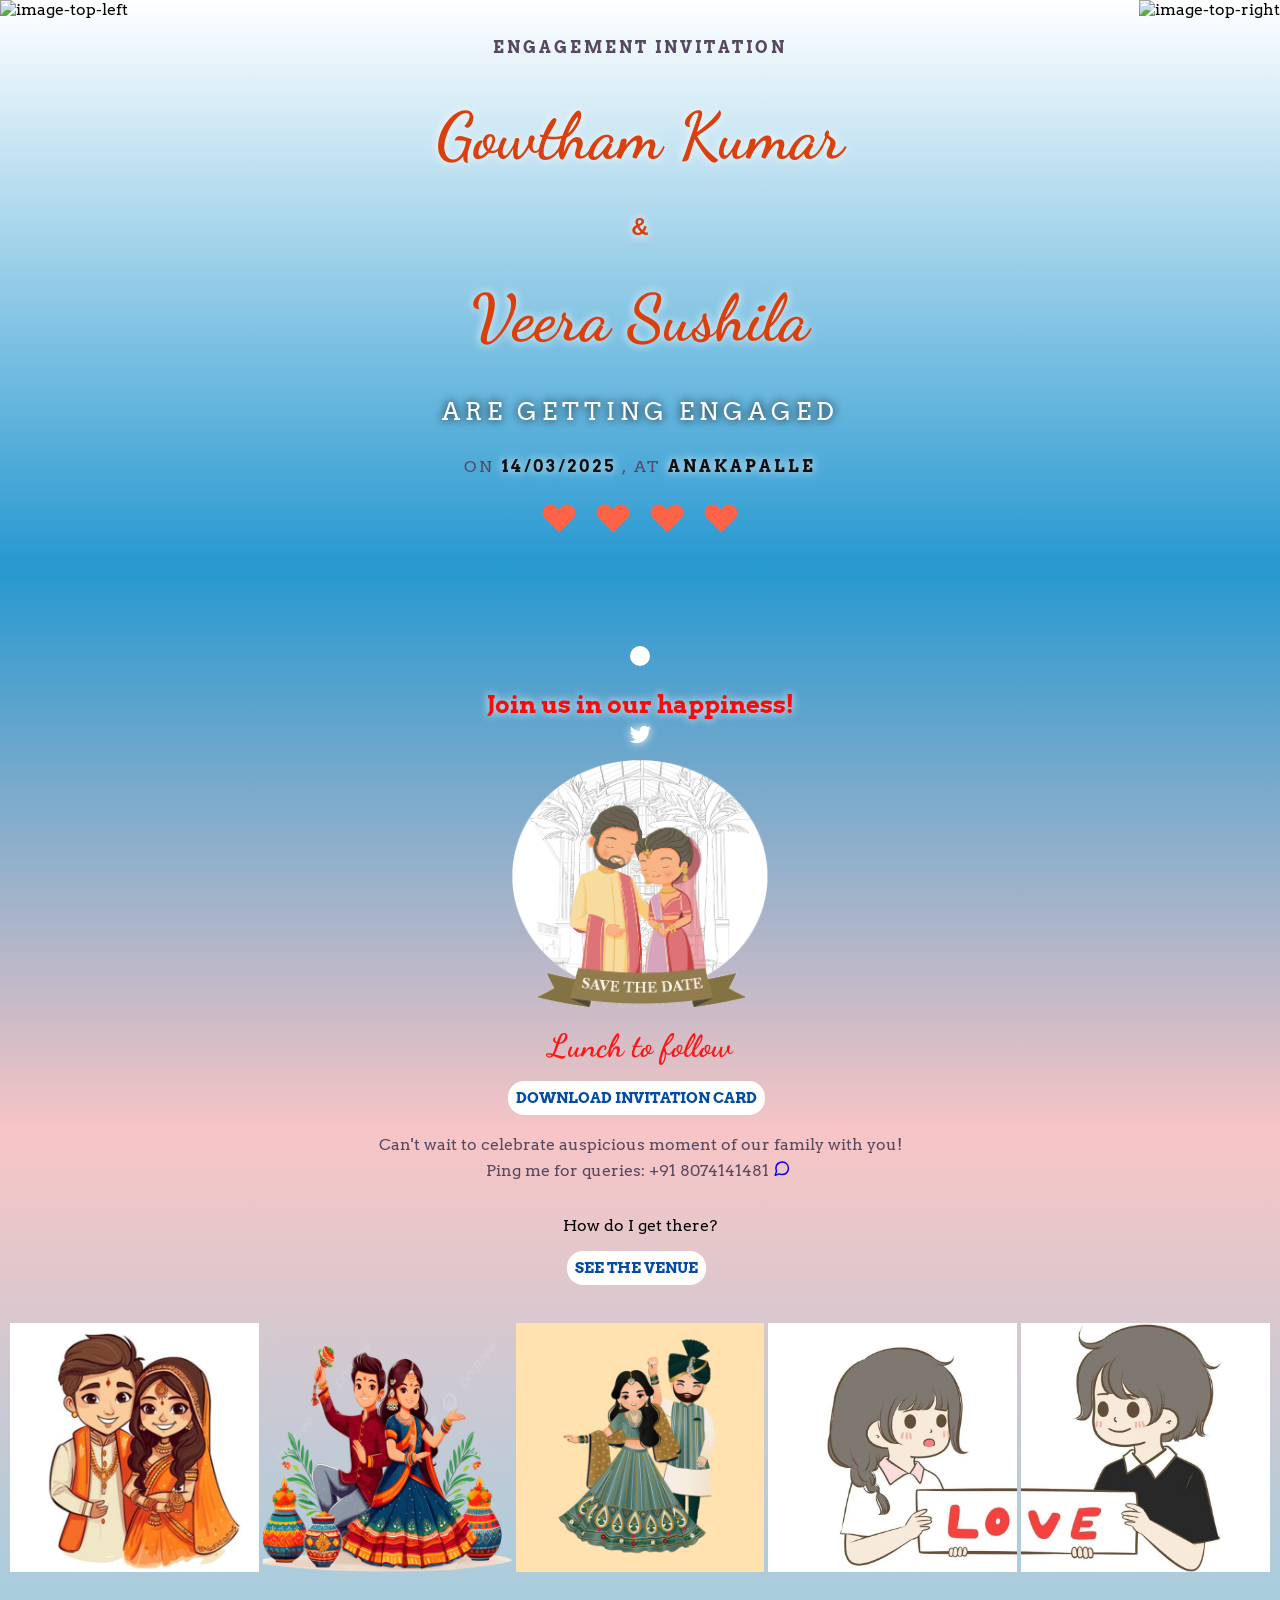
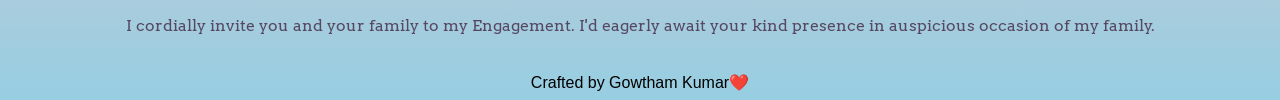
==== commit 47edbf43: "Update index.html" ====
--- a/invitation-main/index.html
+++ b/invitation-main/index.html
@@ -100,12 +100,12 @@
 
       <div class="actions">
         
-         <div class="tile__img" style="width:100%;">
-       <video class="tile__video" controls auto>
+        <div class="tile__img" style="width:100%;">
+    <video class="tile__video" playsinline muted loop controlslist="nodownload" style="max-width: 100%; height: auto;">
         <source src="videoplayback.mp4" type="video/mp4">
         Your browser does not support the video tag.
     </video>
-          </div>
+</div>
       </div>
       <br>   
 
--- a/invitation-main/css/style.css
+++ b/invitation-main/css/style.css
@@ -7,6 +7,14 @@
     rgb(151, 206, 226)
   );
 }
+.tile__video {
+    width: 100%;
+    max-width: 800px;
+    height: auto;
+    display: block;
+    margin: 0 auto;
+}
+
 
 img {
   max-width: 100%;
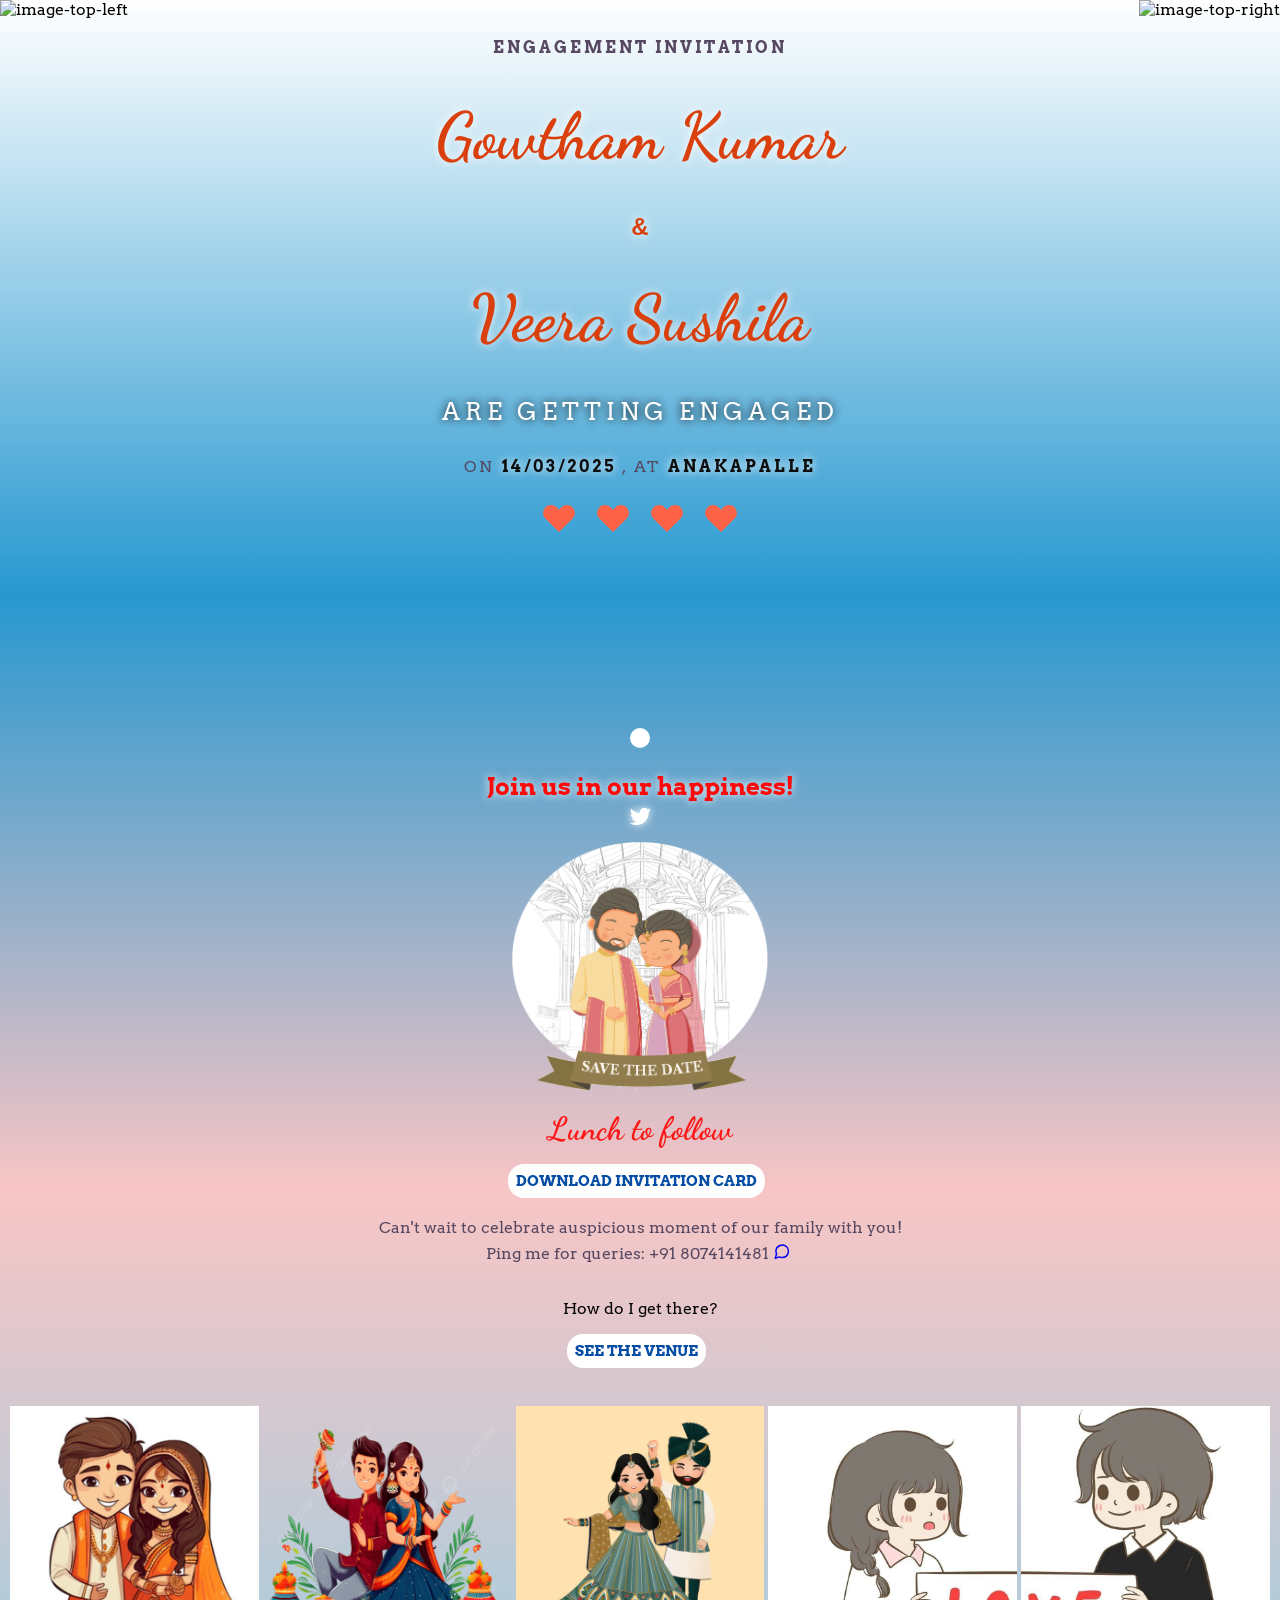
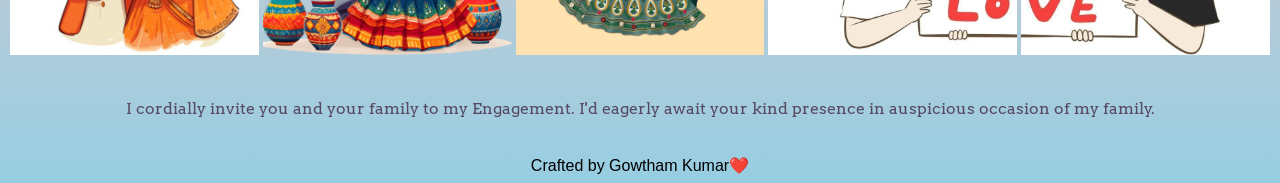
==== commit 542788da: "Update index.html" ====
--- a/invitation-main/index.html
+++ b/invitation-main/index.html
@@ -100,12 +100,12 @@
 
       <div class="actions">
         
-        <div class="tile__img" style="width:100%;">
+   
     <video class="tile__video" playsinline muted loop controlslist="nodownload" style="max-width: 100%; height: auto;">
         <source src="videoplayback.mp4" type="video/mp4">
         Your browser does not support the video tag.
     </video>
-</div>
+
       </div>
       <br>   
 
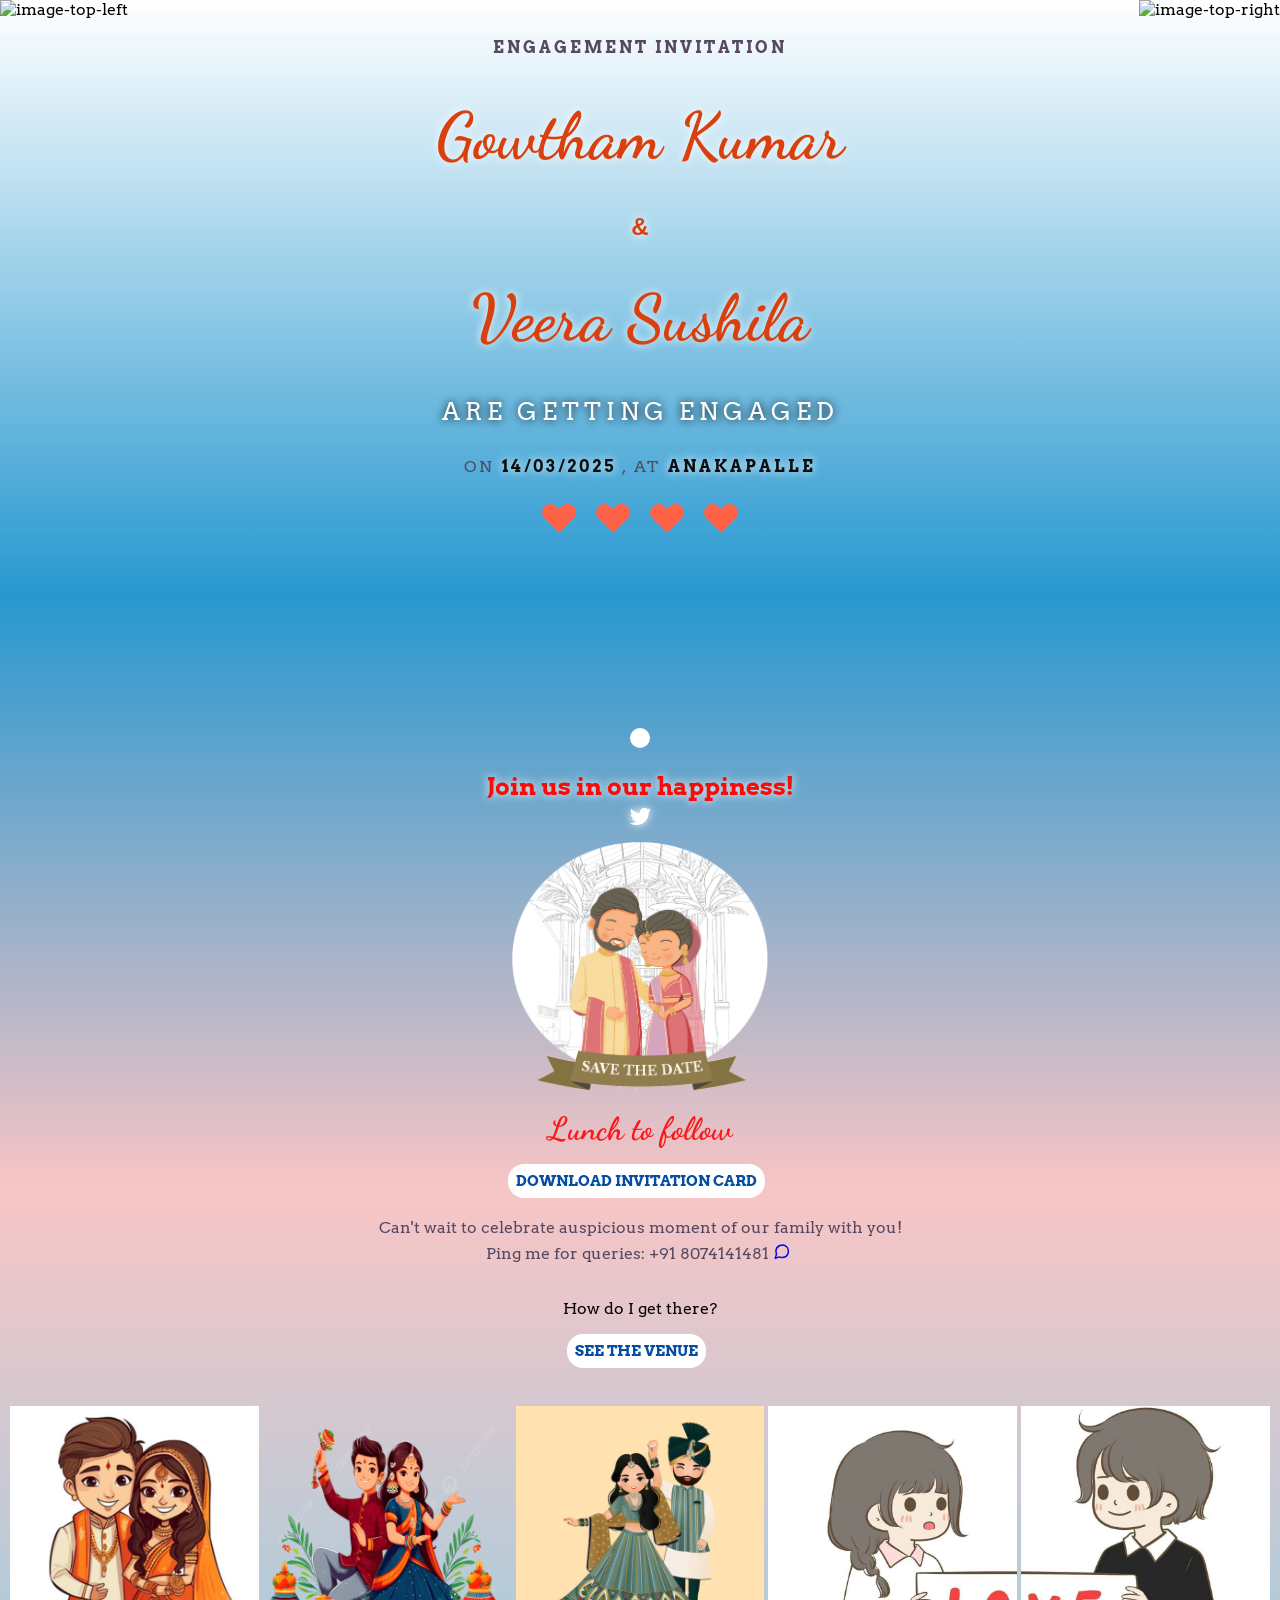
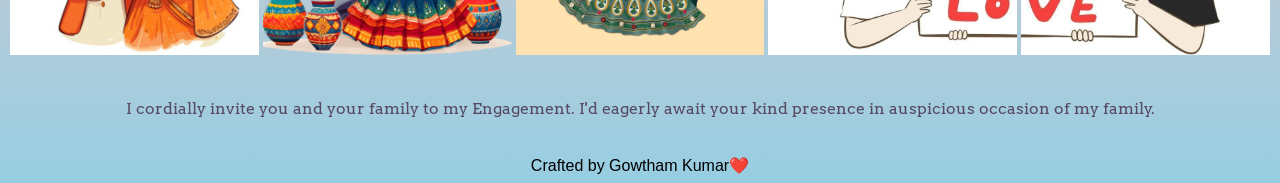
==== commit 63d2dd4c: "Update index.html" ====
--- a/invitation-main/index.html
+++ b/invitation-main/index.html
@@ -136,7 +136,7 @@
         </a></span>
       </p>
       <div class="music">
-         <audio src="./assets/mp3/asd.mp3" id="my_audio" loop="loop"></audio> 
+         <audio src="./assets/mp3/asd.mp3" id="my_audio" autoplay loop="loop"></audio> 
       
       </div>
       
